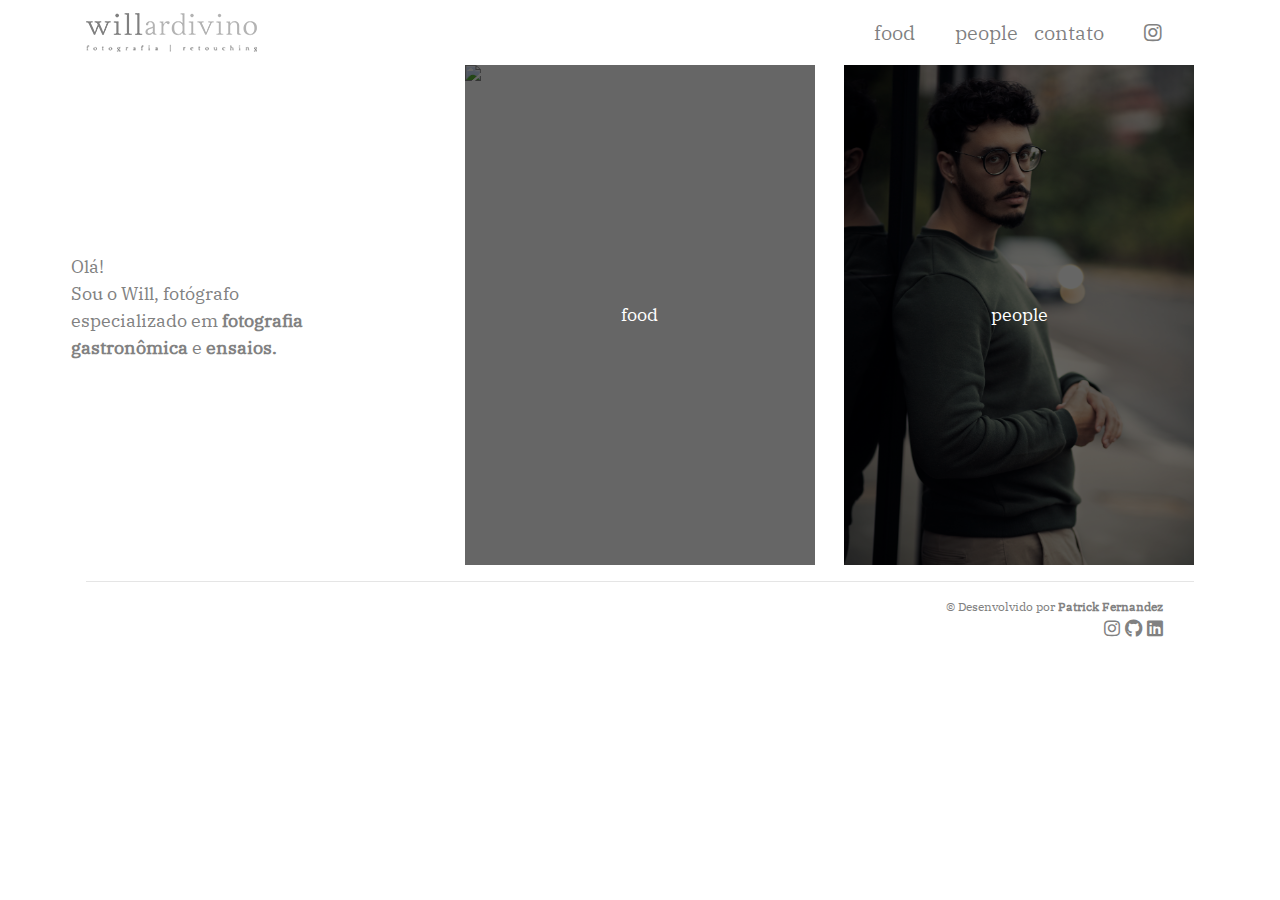
==== index.html @ 3b942774 "Backup assets" ====
<!doctype html>
<html>
    <head>
        <meta charset="utf-8">
        <meta http-equiv="X-UA-Compatible" content="IE=edge,chrome=1">
        <title></title>
        <meta name="description" content="">
        <meta name="viewport" content="width=device-width, initial-scale=1">

        <link rel="stylesheet" href="css/bootstrap.min.css">
        <link rel="stylesheet" href="css/all.min.css">
        <link rel="stylesheet" href="css/will.css">

        <script src="js/jquery-3.5.1.min.js"></script>
        <script src="js/bootstrap.min.js"></script>
        <script src="js/will.js"></script>
    </head>
    <body>
        <nav class="navbar navbar-expand-lg static-top navbar-light">
            <div class="container">
              <a class="navbar-brand " href="#"><img src="assets/logo.png"/></a>
              <button class="navbar-toggler" type="button" data-toggle="collapse" data-target="#navbarResponsive" aria-controls="navbarResponsive" aria-expanded="false" aria-label="Toggle navigation">
                <span class="navbar-toggler-icon"></span>
              </button>
              <div class="collapse navbar-collapse" id="navbarResponsive">
                <ul class="navbar-nav ml-auto">
                  <li class="nav-item">
                    <a class="nav-link navitemwill foodlink" href="#">food</a>
                  </li>
                  <li class="nav-item ">
                    <a class="nav-link navitemwill peoplelink" href="#">people</a>
                  </li>
                  <li class="nav-item ">
                    <a class="nav-link navitemwill" href="#">contato</a>
                  </li>
                  <li class="nav-item">
                    <a class="nav-link navitemwillicon" href="#" target="_BLANK"><i class="fab fa-instagram navitemwillicon"></i></a>
                  </li>
                </ul>
              </div>
            </div>
          </nav>
    <div class="container">

      <div class="home">
            <div class="row">
                <div class="col-md-4 bodycontent">
                <p>Olá! <br>
                    Sou o Will, fotógrafo <br>
                    especializado em <strong>fotografia</strong><br>
                    <strong>gastronômica</strong> e <strong>ensaios.</strong>
                </p>
                </div>
                <div class="col-md-4 bodycontentfood">
                        <img class ="img-fluid" src="assets/IMG_6412.jpg">
                        <div class="centered-overlay foodlink">food</div>
                </div>
                <div class="col-md-4 bodycontentpeople">
                    <img class ="img-fluid" src="assets/IMG_7764-Editar.jpg">
                    <div class="centered-overlay peoplelink">people</div>
                </div>
            </div>
        </div>  

        <div class="food-gallery">
            <div class="container">
                <div class="grid">
                    <div class="column-xs-12 column-md-4">
                        <figure class="img-container">
                            <img class="gallery-item" src="https://http2.mlstatic.com/50-sementes-de-berinjela-chinesa-longa-beringela-long-purple-D_NQ_NP_787983-MLB29947496123_042019-F.jpg">
                        </figure>
                    </div>
                    <div class="column-xs-12 column-md-4">
                        <figure class="img-container">
                            <img class="gallery-item" src="https://veja.abril.com.br/wp-content/uploads/2016/07/big-mac-mc-donalds.jpg?quality=70&strip=info&w=750">
                        </figure>
                    </div>
                    <div class="column-xs-12 column-md-4">
                        <figure class="img-container">
                            <img class="gallery-item" src="https://lh3.googleusercontent.com/proxy/LcP3Yn7kDJ333WhAQ4VZScn5cQzh0Sohc6xLCD9piD9meUX65pzAcN9KHa6F8FcS1_LegsfgktD8E3-WpMT870PgxnO2tKtTXS3Iz4uej1fqsfxLEXQw3CvTSEcYh8m79iyE_4tvMPQYJy6TpqncyD6i14naa1HJoFtU7K37SFk95PZeSeeuuw0auNsYffg">
                        </figure>
                    </div>
                    <div class="column-xs-12 column-md-6">
                        <figure class="img-container">
                            <img class="gallery-item" src="https://s2.glbimg.com/eHSZcKxweSk3bjDP6fp-9KAYYGE=/top/e.glbimg.com/og/ed/f/original/2020/04/17/churrasco3.jpg">
                        </figure>
                    </div>
                    <div class="column-xs-12 column-md-6">
                        <figure class="img-container">
                            <img class="gallery-item" src="https://p2.trrsf.com/image/fget/cf/940/0/images.terra.com/2018/08/23/como-comer-sushi.jpg">
                        </figure>
                    </div>
                    <div class="column-xs-12">
                        <figure class="img-container">
                            <img class="gallery-item" src="https://www.receiteria.com.br/wp-content/uploads/receitas-de-bife-a-cavalo-1-1200x774.jpg">
                        </figure>
                    </div>
                </div>
            </div>
        </div>

        <div class="people-gallery">
            <div class="container">
                <div class="grid">
                    <div class="column-xs-12 column-md-4">
                        <figure class="img-container">
                            <img class="gallery-item" src="https://exitoina.uol.com.br/media/_versions/kid_bengala_0906_widelg.jpg">
                        </figure>
                    </div>
                    <div class="column-xs-12 column-md-4">
                        <figure class="img-container">
                            <img class="gallery-item" src="https://static1.purepeople.com.br/articles/5/47/36/5/@/621350-rec-eacute-mcontratada-da-record-xuxa-624x600-3.jpg">
                        </figure>
                    </div>
                    <div class="column-xs-12 column-md-4">
                        <figure class="img-container">
                            <img class="gallery-item" src="https://istoe.com.br/wp-content/uploads/sites/14/2020/04/38-1.jpg">
                        </figure>
                    </div>
                    <div class="column-xs-12 column-md-6">
                        <figure class="img-container">
                            <img class="gallery-item" src="https://i.pinimg.com/originals/82/c9/67/82c967e17bb2c8d34e28636cd03a3f2b.jpg">
                        </figure>
                    </div>
                    <div class="column-xs-12 column-md-6">
                        <figure class="img-container">
                            <img class="gallery-item" src="https://seligafranca.files.wordpress.com/2013/08/sasha-grey2.jpg">
                        </figure>
                    </div>
                    <div class="column-xs-12">
                        <figure class="img-container">
                            <img class="gallery-item" src="https://observatoriog.bol.uol.com.br/wordpress/wp-content/uploads/2019/11/mia2-9308495.jpg">
                        </figure>
                    </div>
                </div>
            </div>
        </div>
        
      <hr>
      <footer class="container">
        <div class="col-lg-12 float-right">
            <p class="bodycontentfooter">&copy; Desenvolvido por <strong>Patrick Fernandez</strong></p>
            <a class="navitemwillicon" href="https://www.instagram.com/pfernandez92/" target="_BLANK"><i class="fab fa-instagram navitemwillicon"></i></a>
            <a class="navitemwillicon" href="https://github.com/patrickqcf" target="_BLANK"><i class="fab fa-github navitemwillicon"></i></a>
            <a class="navitemwillicon" href="https://www.linkedin.com/in/patrick-fernandez-8107b3163/" target="_BLANK"><i class="fab fa-linkedin navitemwillicon"></i></a>
        </div>
      </footer>
    </div>
    </body> 
</html>
---- css/will.css ----
@font-face {
    font-family: 'imbplexserif';
    src: url('font/IBM_Plex_Serif/IBMPlexSerif-Regular.ttf') format('truetype');
  }  
.bodycontent{
    font-family: 'imbplexserif';
    border:none;
    margin: auto;
    padding : 0px;
    color: #818181;
}
.bodycontentfooter{
    font-size: 12px;
    font-family: 'imbplexserif';
    border:none;
    margin: auto;
    padding : 0px;
    color: #818181;
}
.bodycontentfood{
    text-align: center;
    border:none;
    margin: auto;
    padding : 0px;
    color: white;
}
.bodycontentfood img{
    max-height: 500px;
    max-width: 350px;
    min-height: 500px;
    min-width: 350px;
    width: inherit;
    height: inherit;
}

.bodycontentpeople{
    text-align: center;
    border:none;
    margin: auto;
    padding : 0px;
    color: white;
}
.bodycontentpeople img{
    max-height: 500px;
    max-width: 350px;
    min-height: 500px;
    min-width: 350px;
    width: inherit;
    height: inherit;
}

.navitemwill{
    color: #818181;
    font-family: 'imbplexserif';
    text-align: center;

}
.navitemwillicon{
    color: #818181;
    text-align: center;
}
.navitemwill:hover{
    color: #6F87D4;
}
.navitemwillicon:hover{
    color: #6F87D4;
}
.float-right{
    text-align: right;
}
.centered-overlay{
    max-height: 500px;
    max-width: 350px;
    min-height: 500px;
    min-width: 350px;
    background-color: rgba(0,0,0,.6);
    position: absolute;
    font-family: 'imbplexserif';
    color: white;
    top: 50%;
    left: 50%;
    transform: translate(-50%, -50%);
    line-height: 500px;
    vertical-align: middle;
}
.centered-overlay:hover{
    background-color: rgba(0,0,0,.3);
    cursor : pointer;
}

@import url("https://fonts.googleapis.com/css?family=Barlow:400,500,700");
.container {
  margin: auto;
  padding: 0 1rem;
  max-width: 71.25rem;
  width: 100%;
}

.grid {
  display: -webkit-box;
  display: flex;
  -webkit-box-orient: vertical;
  -webkit-box-direction: normal;
          flex-direction: column;
  flex-flow: row wrap;
}
.grid > [class*="column-"] {
  display: block;
}

.first {
  -webkit-box-ordinal-group: 0;
          order: -1;
}

.last {
  -webkit-box-ordinal-group: 13;
          order: 12;
}

.align-top {
  -webkit-box-align: start;
          align-items: start;
}

.align-center {
  -webkit-box-align: center;
          align-items: center;
}

.align-bottom {
  -webkit-box-align: end;
          align-items: end;
}

.column-xs-1 {
  flex-basis: 8.3333333333%;
  max-width: 8.3333333333%;
}

.column-xs-2 {
  flex-basis: 16.6666666667%;
  max-width: 16.6666666667%;
}

.column-xs-3 {
  flex-basis: 25%;
  max-width: 25%;
}

.column-xs-4 {
  flex-basis: 33.3333333333%;
  max-width: 33.3333333333%;
}

.column-xs-5 {
  flex-basis: 41.6666666667%;
  max-width: 41.6666666667%;
}

.column-xs-6 {
  flex-basis: 50%;
  max-width: 50%;
}

.column-xs-7 {
  flex-basis: 58.3333333333%;
  max-width: 58.3333333333%;
}

.column-xs-8 {
  flex-basis: 66.6666666667%;
  max-width: 66.6666666667%;
}

.column-xs-9 {
  flex-basis: 75%;
  max-width: 75%;
}

.column-xs-10 {
  flex-basis: 83.3333333333%;
  max-width: 83.3333333333%;
}

.column-xs-11 {
  flex-basis: 91.6666666667%;
  max-width: 91.6666666667%;
}

.column-xs-12 {
  flex-basis: 100%;
  max-width: 100%;
}

@media (min-width: 48rem) {
  .column-sm-1 {
    flex-basis: 8.3333333333%;
    max-width: 8.3333333333%;
  }

  .column-sm-2 {
    flex-basis: 16.6666666667%;
    max-width: 16.6666666667%;
  }

  .column-sm-3 {
    flex-basis: 25%;
    max-width: 25%;
  }

  .column-sm-4 {
    flex-basis: 33.3333333333%;
    max-width: 33.3333333333%;
  }

  .column-sm-5 {
    flex-basis: 41.6666666667%;
    max-width: 41.6666666667%;
  }

  .column-sm-6 {
    flex-basis: 50%;
    max-width: 50%;
  }

  .column-sm-7 {
    flex-basis: 58.3333333333%;
    max-width: 58.3333333333%;
  }

  .column-sm-8 {
    flex-basis: 66.6666666667%;
    max-width: 66.6666666667%;
  }

  .column-sm-9 {
    flex-basis: 75%;
    max-width: 75%;
  }

  .column-sm-10 {
    flex-basis: 83.3333333333%;
    max-width: 83.3333333333%;
  }

  .column-sm-11 {
    flex-basis: 91.6666666667%;
    max-width: 91.6666666667%;
  }

  .column-sm-12 {
    flex-basis: 100%;
    max-width: 100%;
  }
}
@media (min-width: 62rem) {
  .column-md-1 {
    flex-basis: 8.3333333333%;
    max-width: 8.3333333333%;
  }

  .column-md-2 {
    flex-basis: 16.6666666667%;
    max-width: 16.6666666667%;
  }

  .column-md-3 {
    flex-basis: 25%;
    max-width: 25%;
  }

  .column-md-4 {
    flex-basis: 33.3333333333%;
    max-width: 33.3333333333%;
  }

  .column-md-5 {
    flex-basis: 41.6666666667%;
    max-width: 41.6666666667%;
  }

  .column-md-6 {
    flex-basis: 50%;
    max-width: 50%;
  }

  .column-md-7 {
    flex-basis: 58.3333333333%;
    max-width: 58.3333333333%;
  }

  .column-md-8 {
    flex-basis: 66.6666666667%;
    max-width: 66.6666666667%;
  }

  .column-md-9 {
    flex-basis: 75%;
    max-width: 75%;
  }

  .column-md-10 {
    flex-basis: 83.3333333333%;
    max-width: 83.3333333333%;
  }

  .column-md-11 {
    flex-basis: 91.6666666667%;
    max-width: 91.6666666667%;
  }

  .column-md-12 {
    flex-basis: 100%;
    max-width: 100%;
  }
}
@media (min-width: 75rem) {
  .column-lg-1 {
    flex-basis: 8.3333333333%;
    max-width: 8.3333333333%;
  }

  .column-lg-2 {
    flex-basis: 16.6666666667%;
    max-width: 16.6666666667%;
  }

  .column-lg-3 {
    flex-basis: 25%;
    max-width: 25%;
  }

  .column-lg-4 {
    flex-basis: 33.3333333333%;
    max-width: 33.3333333333%;
  }

  .column-lg-5 {
    flex-basis: 41.6666666667%;
    max-width: 41.6666666667%;
  }

  .column-lg-6 {
    flex-basis: 50%;
    max-width: 50%;
  }

  .column-lg-7 {
    flex-basis: 58.3333333333%;
    max-width: 58.3333333333%;
  }

  .column-lg-8 {
    flex-basis: 66.6666666667%;
    max-width: 66.6666666667%;
  }

  .column-lg-9 {
    flex-basis: 75%;
    max-width: 75%;
  }

  .column-lg-10 {
    flex-basis: 83.3333333333%;
    max-width: 83.3333333333%;
  }

  .column-lg-11 {
    flex-basis: 91.6666666667%;
    max-width: 91.6666666667%;
  }

  .column-lg-12 {
    flex-basis: 100%;
    max-width: 100%;
  }
}
@supports (display: grid) {
  .grid {
    display: grid;
    grid-template-columns: repeat(12, 1fr);
    grid-template-rows: auto;
  }
  .grid > [class*="column-"] {
    margin: 0;
    max-width: 100%;
  }

  .column-xs-1 {
    grid-column-start: span 1;
    grid-column-end: span 1;
  }

  .column-xs-2 {
    grid-column-start: span 2;
    grid-column-end: span 2;
  }

  .column-xs-3 {
    grid-column-start: span 3;
    grid-column-end: span 3;
  }

  .column-xs-4 {
    grid-column-start: span 4;
    grid-column-end: span 4;
  }

  .column-xs-5 {
    grid-column-start: span 5;
    grid-column-end: span 5;
  }

  .column-xs-6 {
    grid-column-start: span 6;
    grid-column-end: span 6;
  }

  .column-xs-7 {
    grid-column-start: span 7;
    grid-column-end: span 7;
  }

  .column-xs-8 {
    grid-column-start: span 8;
    grid-column-end: span 8;
  }

  .column-xs-9 {
    grid-column-start: span 9;
    grid-column-end: span 9;
  }

  .column-xs-10 {
    grid-column-start: span 10;
    grid-column-end: span 10;
  }

  .column-xs-11 {
    grid-column-start: span 11;
    grid-column-end: span 11;
  }

  .column-xs-12 {
    grid-column-start: span 12;
    grid-column-end: span 12;
  }

  @media (min-width: 48rem) {
    .column-sm-1 {
      grid-column-start: span 1;
      grid-column-end: span 1;
    }

    .column-sm-2 {
      grid-column-start: span 2;
      grid-column-end: span 2;
    }

    .column-sm-3 {
      grid-column-start: span 3;
      grid-column-end: span 3;
    }

    .column-sm-4 {
      grid-column-start: span 4;
      grid-column-end: span 4;
    }

    .column-sm-5 {
      grid-column-start: span 5;
      grid-column-end: span 5;
    }

    .column-sm-6 {
      grid-column-start: span 6;
      grid-column-end: span 6;
    }

    .column-sm-7 {
      grid-column-start: span 7;
      grid-column-end: span 7;
    }

    .column-sm-8 {
      grid-column-start: span 8;
      grid-column-end: span 8;
    }

    .column-sm-9 {
      grid-column-start: span 9;
      grid-column-end: span 9;
    }

    .column-sm-10 {
      grid-column-start: span 10;
      grid-column-end: span 10;
    }

    .column-sm-11 {
      grid-column-start: span 11;
      grid-column-end: span 11;
    }

    .column-sm-12 {
      grid-column-start: span 12;
      grid-column-end: span 12;
    }
  }
  @media (min-width: 62rem) {
    .column-md-1 {
      grid-column-start: span 1;
      grid-column-end: span 1;
    }

    .column-md-2 {
      grid-column-start: span 2;
      grid-column-end: span 2;
    }

    .column-md-3 {
      grid-column-start: span 3;
      grid-column-end: span 3;
    }

    .column-md-4 {
      grid-column-start: span 4;
      grid-column-end: span 4;
    }

    .column-md-5 {
      grid-column-start: span 5;
      grid-column-end: span 5;
    }

    .column-md-6 {
      grid-column-start: span 6;
      grid-column-end: span 6;
    }

    .column-md-7 {
      grid-column-start: span 7;
      grid-column-end: span 7;
    }

    .column-md-8 {
      grid-column-start: span 8;
      grid-column-end: span 8;
    }

    .column-md-9 {
      grid-column-start: span 9;
      grid-column-end: span 9;
    }

    .column-md-10 {
      grid-column-start: span 10;
      grid-column-end: span 10;
    }

    .column-md-11 {
      grid-column-start: span 11;
      grid-column-end: span 11;
    }

    .column-md-12 {
      grid-column-start: span 12;
      grid-column-end: span 12;
    }
  }
  @media (min-width: 75rem) {
    .column-lg-1 {
      grid-column-start: span 1;
      grid-column-end: span 1;
    }

    .column-lg-2 {
      grid-column-start: span 2;
      grid-column-end: span 2;
    }

    .column-lg-3 {
      grid-column-start: span 3;
      grid-column-end: span 3;
    }

    .column-lg-4 {
      grid-column-start: span 4;
      grid-column-end: span 4;
    }

    .column-lg-5 {
      grid-column-start: span 5;
      grid-column-end: span 5;
    }

    .column-lg-6 {
      grid-column-start: span 6;
      grid-column-end: span 6;
    }

    .column-lg-7 {
      grid-column-start: span 7;
      grid-column-end: span 7;
    }

    .column-lg-8 {
      grid-column-start: span 8;
      grid-column-end: span 8;
    }

    .column-lg-9 {
      grid-column-start: span 9;
      grid-column-end: span 9;
    }

    .column-lg-10 {
      grid-column-start: span 10;
      grid-column-end: span 10;
    }

    .column-lg-11 {
      grid-column-start: span 11;
      grid-column-end: span 11;
    }

    .column-lg-12 {
      grid-column-start: span 12;
      grid-column-end: span 12;
    }
  }
}
* {
  box-sizing: border-box;
}
*::before, *::after {
  box-sizing: border-box;
}

body {
  font-family: 'Barlow', sans-serif;
  font-size: 1.125rem;
  line-height: 1.5;
  color: #787878;
  background: #fff;
  text-rendering: optimizeLegibility;
}

ul li {
  margin: 0 1.5rem 0 0;
}

a {
  color: #787878;
  text-decoration: none;
  -webkit-transition: all 0.2s ease;
  transition: all 0.2s ease;
}
a:hover {
  color: #2e2e2e;
}
a.active {
  color: #2e2e2e;
}

nav {
  padding: 2.5rem 0 2.5rem 0;
}
nav ul {
  display: -webkit-box;
  display: flex;
  -webkit-box-pack: start;
          justify-content: flex-start;
}
nav li {
  font-size: 1.25rem;
}
nav li:nth-child(2) {
  margin: 0;
}

#highlight {
  color: #ea8478;
  font-size: 1.25rem;
}

.gallery {
  padding: 0 0 4rem 0;
}

.img-container {
  width: 100%;
  height: 500px;
  cursor: pointer;
  overflow: hidden;
}
.img-container:hover .img-content-hover {
  display: block;
}

.gallery-item {
  margin-top: 1.25rem;
  margin-left: -2rem;
  width: 100%;
  height: 500px;
  -o-object-fit: cover;
     object-fit: cover;
  -webkit-transform: scale(1);
          transform: scale(1);
  -webkit-transition: all 0.3s ease-in-out;
  transition: all 0.3s ease-in-out;
}
.gallery-item:hover {
  -webkit-transform: scale(1.05);
          transform: scale(1.05);
}

.img-content-hover {
  z-index: 1;
  position: absolute;
  top: 0;
  left: 0;
  white-space: nowrap;
  display: none;
  padding: 1rem;
  background: #fff;
  font-weight: 400;
  margin-top: 1.25rem;
  margin-left: -2rem;
}

.title {
  color: #2e2e2e;
  font-size: 1.5rem;
  font-weight: 700;
}

.category {
  font-size: 1rem;
  color: #787878;
}

.img-content {
  display: none;
}

.social, .copyright {
  margin: 1rem;
}

.social li {
  display: inline-block;
}

footer {
  padding: 1rem 0;
  background: #f7f7f7;
  text-align: center;
}

@supports (display: grid) {
  .gallery .grid {
    grid-gap: 1rem;
  }
}
@media (min-width: 62rem) {
  nav ul {
    -webkit-box-pack: end;
            justify-content: flex-end;
  }
}
@media screen and (max-width: 1024px) {
 .gallery-item:hover {
    -webkit-transform: none;
            transform: none;
  }

  .img-container {
    height: 100%;
  }
  .img-container:hover .img-content-hover {
    display: none;
  }

  .img-content {
    display: block;
    padding: 1rem 0;
  }
}
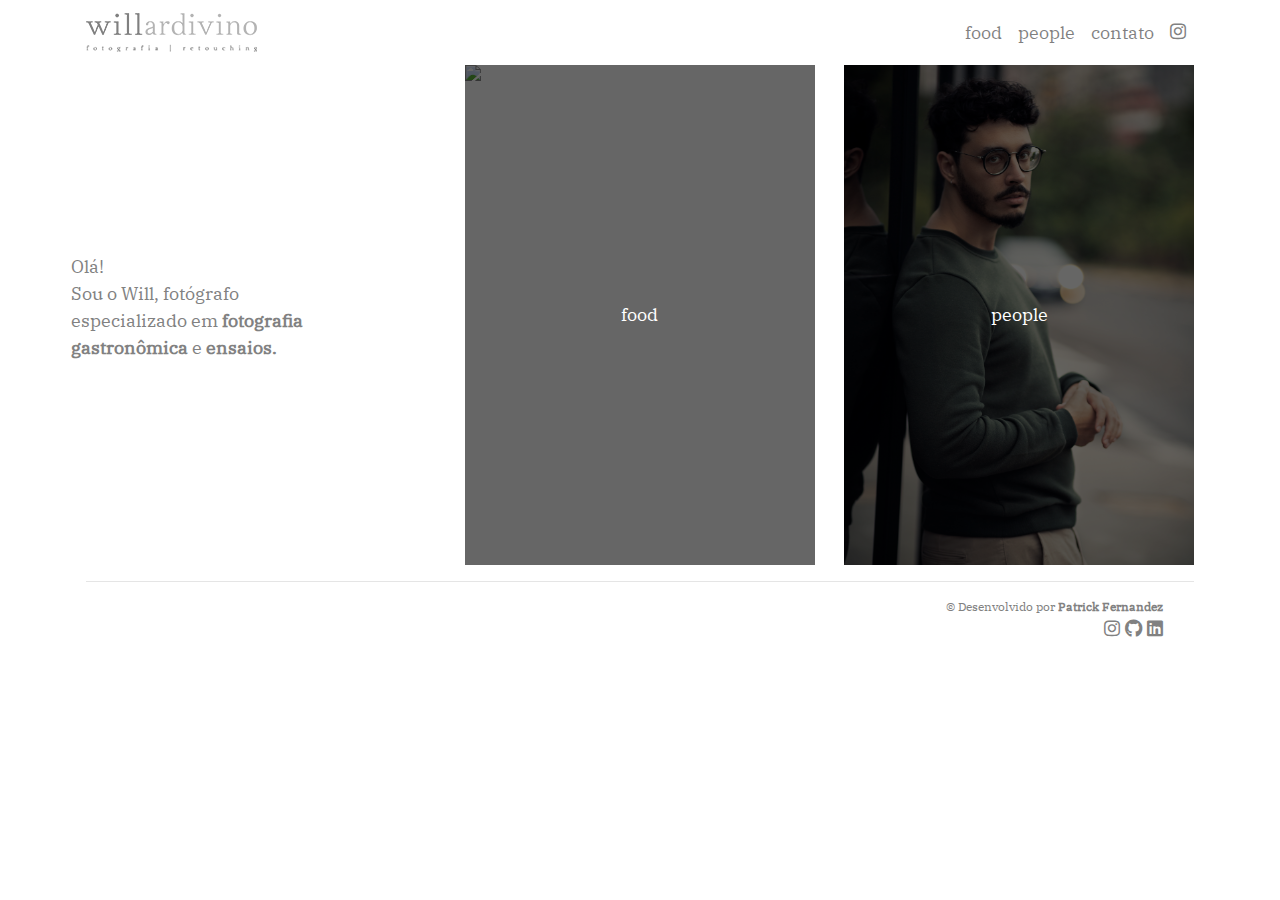
==== commit 3f2be5b1: "Correção alinhamento" ====
--- a/index.html
+++ b/index.html
@@ -18,26 +18,26 @@
     <body>
         <nav class="navbar navbar-expand-lg static-top navbar-light">
             <div class="container">
-              <a class="navbar-brand " href="#"><img src="assets/logo.png"/></a>
-              <button class="navbar-toggler" type="button" data-toggle="collapse" data-target="#navbarResponsive" aria-controls="navbarResponsive" aria-expanded="false" aria-label="Toggle navigation">
+                <a class="navbar-brand " href="#"><img src="assets/logo.png"/></a>
+                <button class="navbar-toggler" type="button" data-toggle="collapse" data-target="#navbarResponsive" aria-controls="navbarResponsive" aria-expanded="false" aria-label="Toggle navigation">
                 <span class="navbar-toggler-icon"></span>
-              </button>
-              <div class="collapse navbar-collapse" id="navbarResponsive">
-                <ul class="navbar-nav ml-auto">
-                  <li class="nav-item">
-                    <a class="nav-link navitemwill foodlink" href="#">food</a>
-                  </li>
-                  <li class="nav-item ">
-                    <a class="nav-link navitemwill peoplelink" href="#">people</a>
-                  </li>
-                  <li class="nav-item ">
-                    <a class="nav-link navitemwill" href="#">contato</a>
-                  </li>
-                  <li class="nav-item">
-                    <a class="nav-link navitemwillicon" href="#" target="_BLANK"><i class="fab fa-instagram navitemwillicon"></i></a>
-                  </li>
-                </ul>
-              </div>
+                </button>
+                <div class="collapse navbar-collapse" id="navbarResponsive">
+                    <ul class="navbar-nav ml-auto">
+                        <li class="nav-item">
+                        <a class="nav-link navitemwill foodlink" href="#">food</a>
+                        </li>
+                        <li class="nav-item ">
+                        <a class="nav-link navitemwill peoplelink" href="#">people</a>
+                        </li>
+                        <li class="nav-item ">
+                        <a class="nav-link navitemwill" href="#">contato</a>
+                        </li>
+                        <li class="nav-item">
+                        <a class="nav-link navitemwillicon" href="#" target="_BLANK"><i class="fab fa-instagram navitemwillicon"></i></a>
+                        </li>
+                    </ul>
+                </div>
             </div>
           </nav>
     <div class="container">
--- a/css/will.css
+++ b/css/will.css
@@ -1,790 +1,780 @@
 @font-face {
-    font-family: 'imbplexserif';
-    src: url('font/IBM_Plex_Serif/IBMPlexSerif-Regular.ttf') format('truetype');
-  }  
+  font-family: 'imbplexserif';
+  src: url('font/IBM_Plex_Serif/IBMPlexSerif-Regular.ttf') format('truetype');
+}  
 .bodycontent{
-    font-family: 'imbplexserif';
-    border:none;
-    margin: auto;
-    padding : 0px;
-    color: #818181;
+  font-family: 'imbplexserif';
+  border:none;
+  margin: auto;
+  padding : 0px;
+  color: #818181;
 }
 .bodycontentfooter{
-    font-size: 12px;
-    font-family: 'imbplexserif';
-    border:none;
-    margin: auto;
-    padding : 0px;
-    color: #818181;
+  font-size: 12px;
+  font-family: 'imbplexserif';
+  border:none;
+  margin: auto;
+  padding : 0px;
+  color: #818181;
 }
 .bodycontentfood{
-    text-align: center;
-    border:none;
-    margin: auto;
-    padding : 0px;
-    color: white;
+  text-align: center;
+  border:none;
+  margin: auto;
+  padding : 0px;
+  color: white;
 }
 .bodycontentfood img{
-    max-height: 500px;
-    max-width: 350px;
-    min-height: 500px;
-    min-width: 350px;
-    width: inherit;
-    height: inherit;
+  max-height: 500px;
+  max-width: 350px;
+  min-height: 500px;
+  min-width: 350px;
+  width: inherit;
+  height: inherit;
 }
 
 .bodycontentpeople{
-    text-align: center;
-    border:none;
-    margin: auto;
-    padding : 0px;
-    color: white;
+  text-align: center;
+  border:none;
+  margin: auto;
+  padding : 0px;
+  color: white;
 }
 .bodycontentpeople img{
-    max-height: 500px;
-    max-width: 350px;
-    min-height: 500px;
-    min-width: 350px;
-    width: inherit;
-    height: inherit;
+  max-height: 500px;
+  max-width: 350px;
+  min-height: 500px;
+  min-width: 350px;
+  width: inherit;
+  height: inherit;
 }
 
 .navitemwill{
-    color: #818181;
-    font-family: 'imbplexserif';
-    text-align: center;
+  color: #818181;
+  font-family: 'imbplexserif';
+  text-align: center;
 
 }
 .navitemwillicon{
-    color: #818181;
-    text-align: center;
+  color: #818181;
+  text-align: center;
 }
 .navitemwill:hover{
-    color: #6F87D4;
+  color: #6F87D4;
 }
 .navitemwillicon:hover{
-    color: #6F87D4;
+  color: #6F87D4;
 }
 .float-right{
-    text-align: right;
+  text-align: right;
 }
 .centered-overlay{
-    max-height: 500px;
-    max-width: 350px;
-    min-height: 500px;
-    min-width: 350px;
-    background-color: rgba(0,0,0,.6);
-    position: absolute;
-    font-family: 'imbplexserif';
-    color: white;
-    top: 50%;
-    left: 50%;
-    transform: translate(-50%, -50%);
-    line-height: 500px;
-    vertical-align: middle;
+  max-height: 500px;
+  max-width: 350px;
+  min-height: 500px;
+  min-width: 350px;
+  background-color: rgba(0,0,0,.6);
+  position: absolute;
+  font-family: 'imbplexserif';
+  color: white;
+  top: 50%;
+  left: 50%;
+  transform: translate(-50%, -50%);
+  line-height: 500px;
+  vertical-align: middle;
 }
 .centered-overlay:hover{
-    background-color: rgba(0,0,0,.3);
-    cursor : pointer;
+  background-color: rgba(0,0,0,.3);
+  cursor : pointer;
 }
 
 @import url("https://fonts.googleapis.com/css?family=Barlow:400,500,700");
 .container {
-  margin: auto;
-  padding: 0 1rem;
-  max-width: 71.25rem;
-  width: 100%;
+margin: auto;
+padding: 0 1rem;
+max-width: 71.25rem;
+width: 100%;
 }
 
 .grid {
-  display: -webkit-box;
-  display: flex;
-  -webkit-box-orient: vertical;
-  -webkit-box-direction: normal;
-          flex-direction: column;
-  flex-flow: row wrap;
+display: -webkit-box;
+display: flex;
+-webkit-box-orient: vertical;
+-webkit-box-direction: normal;
+        flex-direction: column;
+flex-flow: row wrap;
 }
 .grid > [class*="column-"] {
-  display: block;
+display: block;
 }
 
 .first {
-  -webkit-box-ordinal-group: 0;
-          order: -1;
+-webkit-box-ordinal-group: 0;
+        order: -1;
 }
 
 .last {
-  -webkit-box-ordinal-group: 13;
-          order: 12;
+-webkit-box-ordinal-group: 13;
+        order: 12;
 }
 
 .align-top {
-  -webkit-box-align: start;
-          align-items: start;
+-webkit-box-align: start;
+        align-items: start;
 }
 
 .align-center {
-  -webkit-box-align: center;
-          align-items: center;
+-webkit-box-align: center;
+        align-items: center;
 }
 
 .align-bottom {
-  -webkit-box-align: end;
-          align-items: end;
+-webkit-box-align: end;
+        align-items: end;
 }
 
 .column-xs-1 {
+flex-basis: 8.3333333333%;
+max-width: 8.3333333333%;
+}
+
+.column-xs-2 {
+flex-basis: 16.6666666667%;
+max-width: 16.6666666667%;
+}
+
+.column-xs-3 {
+flex-basis: 25%;
+max-width: 25%;
+}
+
+.column-xs-4 {
+flex-basis: 33.3333333333%;
+max-width: 33.3333333333%;
+}
+
+.column-xs-5 {
+flex-basis: 41.6666666667%;
+max-width: 41.6666666667%;
+}
+
+.column-xs-6 {
+flex-basis: 50%;
+max-width: 50%;
+}
+
+.column-xs-7 {
+flex-basis: 58.3333333333%;
+max-width: 58.3333333333%;
+}
+
+.column-xs-8 {
+flex-basis: 66.6666666667%;
+max-width: 66.6666666667%;
+}
+
+.column-xs-9 {
+flex-basis: 75%;
+max-width: 75%;
+}
+
+.column-xs-10 {
+flex-basis: 83.3333333333%;
+max-width: 83.3333333333%;
+}
+
+.column-xs-11 {
+flex-basis: 91.6666666667%;
+max-width: 91.6666666667%;
+}
+
+.column-xs-12 {
+flex-basis: 100%;
+max-width: 100%;
+}
+
+@media (min-width: 48rem) {
+.column-sm-1 {
   flex-basis: 8.3333333333%;
   max-width: 8.3333333333%;
 }
 
-.column-xs-2 {
+.column-sm-2 {
   flex-basis: 16.6666666667%;
   max-width: 16.6666666667%;
 }
 
-.column-xs-3 {
+.column-sm-3 {
   flex-basis: 25%;
   max-width: 25%;
 }
 
-.column-xs-4 {
+.column-sm-4 {
   flex-basis: 33.3333333333%;
   max-width: 33.3333333333%;
 }
 
-.column-xs-5 {
+.column-sm-5 {
   flex-basis: 41.6666666667%;
   max-width: 41.6666666667%;
 }
 
-.column-xs-6 {
+.column-sm-6 {
   flex-basis: 50%;
   max-width: 50%;
 }
 
-.column-xs-7 {
+.column-sm-7 {
   flex-basis: 58.3333333333%;
   max-width: 58.3333333333%;
 }
 
-.column-xs-8 {
+.column-sm-8 {
   flex-basis: 66.6666666667%;
   max-width: 66.6666666667%;
 }
 
-.column-xs-9 {
+.column-sm-9 {
   flex-basis: 75%;
   max-width: 75%;
 }
 
-.column-xs-10 {
+.column-sm-10 {
   flex-basis: 83.3333333333%;
   max-width: 83.3333333333%;
 }
 
-.column-xs-11 {
+.column-sm-11 {
   flex-basis: 91.6666666667%;
   max-width: 91.6666666667%;
 }
 
-.column-xs-12 {
+.column-sm-12 {
   flex-basis: 100%;
   max-width: 100%;
 }
+}
+@media (min-width: 62rem) {
+.column-md-1 {
+  flex-basis: 8.3333333333%;
+  max-width: 8.3333333333%;
+}
+
+.column-md-2 {
+  flex-basis: 16.6666666667%;
+  max-width: 16.6666666667%;
+}
+
+.column-md-3 {
+  flex-basis: 25%;
+  max-width: 25%;
+}
+
+.column-md-4 {
+  flex-basis: 33.3333333333%;
+  max-width: 33.3333333333%;
+}
+
+.column-md-5 {
+  flex-basis: 41.6666666667%;
+  max-width: 41.6666666667%;
+}
+
+.column-md-6 {
+  flex-basis: 50%;
+  max-width: 50%;
+}
+
+.column-md-7 {
+  flex-basis: 58.3333333333%;
+  max-width: 58.3333333333%;
+}
+
+.column-md-8 {
+  flex-basis: 66.6666666667%;
+  max-width: 66.6666666667%;
+}
+
+.column-md-9 {
+  flex-basis: 75%;
+  max-width: 75%;
+}
+
+.column-md-10 {
+  flex-basis: 83.3333333333%;
+  max-width: 83.3333333333%;
+}
+
+.column-md-11 {
+  flex-basis: 91.6666666667%;
+  max-width: 91.6666666667%;
+}
+
+.column-md-12 {
+  flex-basis: 100%;
+  max-width: 100%;
+}
+}
+@media (min-width: 75rem) {
+.column-lg-1 {
+  flex-basis: 8.3333333333%;
+  max-width: 8.3333333333%;
+}
+
+.column-lg-2 {
+  flex-basis: 16.6666666667%;
+  max-width: 16.6666666667%;
+}
+
+.column-lg-3 {
+  flex-basis: 25%;
+  max-width: 25%;
+}
+
+.column-lg-4 {
+  flex-basis: 33.3333333333%;
+  max-width: 33.3333333333%;
+}
+
+.column-lg-5 {
+  flex-basis: 41.6666666667%;
+  max-width: 41.6666666667%;
+}
+
+.column-lg-6 {
+  flex-basis: 50%;
+  max-width: 50%;
+}
+
+.column-lg-7 {
+  flex-basis: 58.3333333333%;
+  max-width: 58.3333333333%;
+}
+
+.column-lg-8 {
+  flex-basis: 66.6666666667%;
+  max-width: 66.6666666667%;
+}
+
+.column-lg-9 {
+  flex-basis: 75%;
+  max-width: 75%;
+}
+
+.column-lg-10 {
+  flex-basis: 83.3333333333%;
+  max-width: 83.3333333333%;
+}
+
+.column-lg-11 {
+  flex-basis: 91.6666666667%;
+  max-width: 91.6666666667%;
+}
+
+.column-lg-12 {
+  flex-basis: 100%;
+  max-width: 100%;
+}
+}
+@supports (display: grid) {
+.grid {
+  display: grid;
+  grid-template-columns: repeat(12, 1fr);
+  grid-template-rows: auto;
+}
+.grid > [class*="column-"] {
+  margin: 0;
+  max-width: 100%;
+}
+
+.column-xs-1 {
+  grid-column-start: span 1;
+  grid-column-end: span 1;
+}
+
+.column-xs-2 {
+  grid-column-start: span 2;
+  grid-column-end: span 2;
+}
+
+.column-xs-3 {
+  grid-column-start: span 3;
+  grid-column-end: span 3;
+}
+
+.column-xs-4 {
+  grid-column-start: span 4;
+  grid-column-end: span 4;
+}
+
+.column-xs-5 {
+  grid-column-start: span 5;
+  grid-column-end: span 5;
+}
+
+.column-xs-6 {
+  grid-column-start: span 6;
+  grid-column-end: span 6;
+}
+
+.column-xs-7 {
+  grid-column-start: span 7;
+  grid-column-end: span 7;
+}
+
+.column-xs-8 {
+  grid-column-start: span 8;
+  grid-column-end: span 8;
+}
+
+.column-xs-9 {
+  grid-column-start: span 9;
+  grid-column-end: span 9;
+}
+
+.column-xs-10 {
+  grid-column-start: span 10;
+  grid-column-end: span 10;
+}
+
+.column-xs-11 {
+  grid-column-start: span 11;
+  grid-column-end: span 11;
+}
+
+.column-xs-12 {
+  grid-column-start: span 12;
+  grid-column-end: span 12;
+}
 
 @media (min-width: 48rem) {
   .column-sm-1 {
-    flex-basis: 8.3333333333%;
-    max-width: 8.3333333333%;
+    grid-column-start: span 1;
+    grid-column-end: span 1;
   }
 
   .column-sm-2 {
-    flex-basis: 16.6666666667%;
-    max-width: 16.6666666667%;
+    grid-column-start: span 2;
+    grid-column-end: span 2;
   }
 
   .column-sm-3 {
-    flex-basis: 25%;
-    max-width: 25%;
+    grid-column-start: span 3;
+    grid-column-end: span 3;
   }
 
   .column-sm-4 {
-    flex-basis: 33.3333333333%;
-    max-width: 33.3333333333%;
+    grid-column-start: span 4;
+    grid-column-end: span 4;
   }
 
   .column-sm-5 {
-    flex-basis: 41.6666666667%;
-    max-width: 41.6666666667%;
+    grid-column-start: span 5;
+    grid-column-end: span 5;
   }
 
   .column-sm-6 {
-    flex-basis: 50%;
-    max-width: 50%;
+    grid-column-start: span 6;
+    grid-column-end: span 6;
   }
 
   .column-sm-7 {
-    flex-basis: 58.3333333333%;
-    max-width: 58.3333333333%;
+    grid-column-start: span 7;
+    grid-column-end: span 7;
   }
 
   .column-sm-8 {
-    flex-basis: 66.6666666667%;
-    max-width: 66.6666666667%;
+    grid-column-start: span 8;
+    grid-column-end: span 8;
   }
 
   .column-sm-9 {
-    flex-basis: 75%;
-    max-width: 75%;
+    grid-column-start: span 9;
+    grid-column-end: span 9;
   }
 
   .column-sm-10 {
-    flex-basis: 83.3333333333%;
-    max-width: 83.3333333333%;
+    grid-column-start: span 10;
+    grid-column-end: span 10;
   }
 
   .column-sm-11 {
-    flex-basis: 91.6666666667%;
-    max-width: 91.6666666667%;
+    grid-column-start: span 11;
+    grid-column-end: span 11;
   }
 
   .column-sm-12 {
-    flex-basis: 100%;
-    max-width: 100%;
+    grid-column-start: span 12;
+    grid-column-end: span 12;
   }
 }
 @media (min-width: 62rem) {
   .column-md-1 {
-    flex-basis: 8.3333333333%;
-    max-width: 8.3333333333%;
+    grid-column-start: span 1;
+    grid-column-end: span 1;
   }
 
   .column-md-2 {
-    flex-basis: 16.6666666667%;
-    max-width: 16.6666666667%;
+    grid-column-start: span 2;
+    grid-column-end: span 2;
   }
 
   .column-md-3 {
-    flex-basis: 25%;
-    max-width: 25%;
+    grid-column-start: span 3;
+    grid-column-end: span 3;
   }
 
   .column-md-4 {
-    flex-basis: 33.3333333333%;
-    max-width: 33.3333333333%;
+    grid-column-start: span 4;
+    grid-column-end: span 4;
   }
 
   .column-md-5 {
-    flex-basis: 41.6666666667%;
-    max-width: 41.6666666667%;
+    grid-column-start: span 5;
+    grid-column-end: span 5;
   }
 
   .column-md-6 {
-    flex-basis: 50%;
-    max-width: 50%;
+    grid-column-start: span 6;
+    grid-column-end: span 6;
   }
 
   .column-md-7 {
-    flex-basis: 58.3333333333%;
-    max-width: 58.3333333333%;
+    grid-column-start: span 7;
+    grid-column-end: span 7;
   }
 
   .column-md-8 {
-    flex-basis: 66.6666666667%;
-    max-width: 66.6666666667%;
+    grid-column-start: span 8;
+    grid-column-end: span 8;
   }
 
   .column-md-9 {
-    flex-basis: 75%;
-    max-width: 75%;
+    grid-column-start: span 9;
+    grid-column-end: span 9;
   }
 
   .column-md-10 {
-    flex-basis: 83.3333333333%;
-    max-width: 83.3333333333%;
+    grid-column-start: span 10;
+    grid-column-end: span 10;
   }
 
   .column-md-11 {
-    flex-basis: 91.6666666667%;
-    max-width: 91.6666666667%;
+    grid-column-start: span 11;
+    grid-column-end: span 11;
   }
 
   .column-md-12 {
-    flex-basis: 100%;
-    max-width: 100%;
+    grid-column-start: span 12;
+    grid-column-end: span 12;
   }
 }
 @media (min-width: 75rem) {
   .column-lg-1 {
-    flex-basis: 8.3333333333%;
-    max-width: 8.3333333333%;
-  }
-
-  .column-lg-2 {
-    flex-basis: 16.6666666667%;
-    max-width: 16.6666666667%;
-  }
-
-  .column-lg-3 {
-    flex-basis: 25%;
-    max-width: 25%;
-  }
-
-  .column-lg-4 {
-    flex-basis: 33.3333333333%;
-    max-width: 33.3333333333%;
-  }
-
-  .column-lg-5 {
-    flex-basis: 41.6666666667%;
-    max-width: 41.6666666667%;
-  }
-
-  .column-lg-6 {
-    flex-basis: 50%;
-    max-width: 50%;
-  }
-
-  .column-lg-7 {
-    flex-basis: 58.3333333333%;
-    max-width: 58.3333333333%;
-  }
-
-  .column-lg-8 {
-    flex-basis: 66.6666666667%;
-    max-width: 66.6666666667%;
-  }
-
-  .column-lg-9 {
-    flex-basis: 75%;
-    max-width: 75%;
-  }
-
-  .column-lg-10 {
-    flex-basis: 83.3333333333%;
-    max-width: 83.3333333333%;
-  }
-
-  .column-lg-11 {
-    flex-basis: 91.6666666667%;
-    max-width: 91.6666666667%;
-  }
-
-  .column-lg-12 {
-    flex-basis: 100%;
-    max-width: 100%;
-  }
-}
-@supports (display: grid) {
-  .grid {
-    display: grid;
-    grid-template-columns: repeat(12, 1fr);
-    grid-template-rows: auto;
-  }
-  .grid > [class*="column-"] {
-    margin: 0;
-    max-width: 100%;
-  }
-
-  .column-xs-1 {
     grid-column-start: span 1;
     grid-column-end: span 1;
   }
 
-  .column-xs-2 {
+  .column-lg-2 {
     grid-column-start: span 2;
     grid-column-end: span 2;
   }
 
-  .column-xs-3 {
+  .column-lg-3 {
     grid-column-start: span 3;
     grid-column-end: span 3;
   }
 
-  .column-xs-4 {
+  .column-lg-4 {
     grid-column-start: span 4;
     grid-column-end: span 4;
   }
 
-  .column-xs-5 {
+  .column-lg-5 {
     grid-column-start: span 5;
     grid-column-end: span 5;
   }
 
-  .column-xs-6 {
+  .column-lg-6 {
     grid-column-start: span 6;
     grid-column-end: span 6;
   }
 
-  .column-xs-7 {
+  .column-lg-7 {
     grid-column-start: span 7;
     grid-column-end: span 7;
   }
 
-  .column-xs-8 {
+  .column-lg-8 {
     grid-column-start: span 8;
     grid-column-end: span 8;
   }
 
-  .column-xs-9 {
+  .column-lg-9 {
     grid-column-start: span 9;
     grid-column-end: span 9;
   }
 
-  .column-xs-10 {
+  .column-lg-10 {
     grid-column-start: span 10;
     grid-column-end: span 10;
   }
 
-  .column-xs-11 {
+  .column-lg-11 {
     grid-column-start: span 11;
     grid-column-end: span 11;
   }
 
-  .column-xs-12 {
+  .column-lg-12 {
     grid-column-start: span 12;
     grid-column-end: span 12;
   }
-
-  @media (min-width: 48rem) {
-    .column-sm-1 {
-      grid-column-start: span 1;
-      grid-column-end: span 1;
-    }
-
-    .column-sm-2 {
-      grid-column-start: span 2;
-      grid-column-end: span 2;
-    }
-
-    .column-sm-3 {
-      grid-column-start: span 3;
-      grid-column-end: span 3;
-    }
-
-    .column-sm-4 {
-      grid-column-start: span 4;
-      grid-column-end: span 4;
-    }
-
-    .column-sm-5 {
-      grid-column-start: span 5;
-      grid-column-end: span 5;
-    }
-
-    .column-sm-6 {
-      grid-column-start: span 6;
-      grid-column-end: span 6;
-    }
-
-    .column-sm-7 {
-      grid-column-start: span 7;
-      grid-column-end: span 7;
-    }
-
-    .column-sm-8 {
-      grid-column-start: span 8;
-      grid-column-end: span 8;
-    }
-
-    .column-sm-9 {
-      grid-column-start: span 9;
-      grid-column-end: span 9;
-    }
-
-    .column-sm-10 {
-      grid-column-start: span 10;
-      grid-column-end: span 10;
-    }
-
-    .column-sm-11 {
-      grid-column-start: span 11;
-      grid-column-end: span 11;
-    }
-
-    .column-sm-12 {
-      grid-column-start: span 12;
-      grid-column-end: span 12;
-    }
-  }
-  @media (min-width: 62rem) {
-    .column-md-1 {
-      grid-column-start: span 1;
-      grid-column-end: span 1;
-    }
-
-    .column-md-2 {
-      grid-column-start: span 2;
-      grid-column-end: span 2;
-    }
-
-    .column-md-3 {
-      grid-column-start: span 3;
-      grid-column-end: span 3;
-    }
-
-    .column-md-4 {
-      grid-column-start: span 4;
-      grid-column-end: span 4;
-    }
-
-    .column-md-5 {
-      grid-column-start: span 5;
-      grid-column-end: span 5;
-    }
-
-    .column-md-6 {
-      grid-column-start: span 6;
-      grid-column-end: span 6;
-    }
-
-    .column-md-7 {
-      grid-column-start: span 7;
-      grid-column-end: span 7;
-    }
-
-    .column-md-8 {
-      grid-column-start: span 8;
-      grid-column-end: span 8;
-    }
-
-    .column-md-9 {
-      grid-column-start: span 9;
-      grid-column-end: span 9;
-    }
-
-    .column-md-10 {
-      grid-column-start: span 10;
-      grid-column-end: span 10;
-    }
-
-    .column-md-11 {
-      grid-column-start: span 11;
-      grid-column-end: span 11;
-    }
-
-    .column-md-12 {
-      grid-column-start: span 12;
-      grid-column-end: span 12;
-    }
-  }
-  @media (min-width: 75rem) {
-    .column-lg-1 {
-      grid-column-start: span 1;
-      grid-column-end: span 1;
-    }
-
-    .column-lg-2 {
-      grid-column-start: span 2;
-      grid-column-end: span 2;
-    }
-
-    .column-lg-3 {
-      grid-column-start: span 3;
-      grid-column-end: span 3;
-    }
-
-    .column-lg-4 {
-      grid-column-start: span 4;
-      grid-column-end: span 4;
-    }
-
-    .column-lg-5 {
-      grid-column-start: span 5;
-      grid-column-end: span 5;
-    }
-
-    .column-lg-6 {
-      grid-column-start: span 6;
-      grid-column-end: span 6;
-    }
-
-    .column-lg-7 {
-      grid-column-start: span 7;
-      grid-column-end: span 7;
-    }
-
-    .column-lg-8 {
-      grid-column-start: span 8;
-      grid-column-end: span 8;
-    }
-
-    .column-lg-9 {
-      grid-column-start: span 9;
-      grid-column-end: span 9;
-    }
-
-    .column-lg-10 {
-      grid-column-start: span 10;
-      grid-column-end: span 10;
-    }
-
-    .column-lg-11 {
-      grid-column-start: span 11;
-      grid-column-end: span 11;
-    }
-
-    .column-lg-12 {
-      grid-column-start: span 12;
-      grid-column-end: span 12;
-    }
-  }
+}
 }
 * {
-  box-sizing: border-box;
+box-sizing: border-box;
 }
 *::before, *::after {
-  box-sizing: border-box;
+box-sizing: border-box;
 }
 
 body {
-  font-family: 'Barlow', sans-serif;
-  font-size: 1.125rem;
-  line-height: 1.5;
-  color: #787878;
-  background: #fff;
-  text-rendering: optimizeLegibility;
-}
-
-ul li {
-  margin: 0 1.5rem 0 0;
+font-family: 'Barlow', sans-serif;
+font-size: 1.125rem;
+line-height: 1.5;
+color: #787878;
+background: #fff;
+text-rendering: optimizeLegibility;
 }
 
 a {
-  color: #787878;
-  text-decoration: none;
-  -webkit-transition: all 0.2s ease;
-  transition: all 0.2s ease;
+color: #787878;
+text-decoration: none;
+-webkit-transition: all 0.2s ease;
+transition: all 0.2s ease;
 }
 a:hover {
-  color: #2e2e2e;
+color: #2e2e2e;
 }
 a.active {
-  color: #2e2e2e;
+color: #2e2e2e;
 }
 
 nav {
-  padding: 2.5rem 0 2.5rem 0;
+padding: 2.5rem 0 2.5rem 0;
 }
 nav ul {
-  display: -webkit-box;
-  display: flex;
-  -webkit-box-pack: start;
-          justify-content: flex-start;
-}
-nav li {
-  font-size: 1.25rem;
-}
-nav li:nth-child(2) {
-  margin: 0;
+display: -webkit-box;
+display: flex;
+-webkit-box-pack: start;
+        justify-content: flex-start;
 }
 
 #highlight {
-  color: #ea8478;
-  font-size: 1.25rem;
+color: #ea8478;
+font-size: 1.25rem;
 }
 
 .gallery {
-  padding: 0 0 4rem 0;
+padding: 0 0 4rem 0;
 }
 
 .img-container {
-  width: 100%;
-  height: 500px;
-  cursor: pointer;
-  overflow: hidden;
+width: 100%;
+height: 500px;
+cursor: pointer;
+overflow: hidden;
 }
 .img-container:hover .img-content-hover {
+display: block;
+}
+
+.gallery-item {
+margin-top: 1.25rem;
+margin-left: -2rem;
+width: 100%;
+height: 500px;
+-o-object-fit: cover;
+   object-fit: cover;
+-webkit-transform: scale(1);
+        transform: scale(1);
+-webkit-transition: all 0.3s ease-in-out;
+transition: all 0.3s ease-in-out;
+}
+.gallery-item:hover {
+-webkit-transform: scale(1.05);
+        transform: scale(1.05);
+}
+
+.img-content-hover {
+z-index: 1;
+position: absolute;
+top: 0;
+left: 0;
+white-space: nowrap;
+display: none;
+padding: 1rem;
+background: #fff;
+font-weight: 400;
+margin-top: 1.25rem;
+margin-left: -2rem;
+}
+
+.title {
+color: #2e2e2e;
+font-size: 1.5rem;
+font-weight: 700;
+}
+
+.category {
+font-size: 1rem;
+color: #787878;
+}
+
+.img-content {
+display: none;
+}
+
+.social, .copyright {
+margin: 1rem;
+}
+
+.social li {
+display: inline-block;
+}
+
+footer {
+padding: 1rem 0;
+background: #f7f7f7;
+text-align: center;
+}
+
+@supports (display: grid) {
+.gallery .grid {
+  grid-gap: 1rem;
+}
+}
+@media (min-width: 62rem) {
+nav ul {
+  -webkit-box-pack: end;
+          justify-content: flex-end;
+}
+}
+@media screen and (max-width: 1024px) {
+.gallery-item:hover {
+  -webkit-transform: none;
+          transform: none;
+}
+
+.img-container {
+  height: 100%;
+}
+.img-container:hover .img-content-hover {
+  display: none;
+}
+
+.img-content {
   display: block;
-}
-
-.gallery-item {
-  margin-top: 1.25rem;
-  margin-left: -2rem;
-  width: 100%;
-  height: 500px;
-  -o-object-fit: cover;
-     object-fit: cover;
-  -webkit-transform: scale(1);
-          transform: scale(1);
-  -webkit-transition: all 0.3s ease-in-out;
-  transition: all 0.3s ease-in-out;
-}
-.gallery-item:hover {
-  -webkit-transform: scale(1.05);
-          transform: scale(1.05);
-}
-
-.img-content-hover {
-  z-index: 1;
-  position: absolute;
-  top: 0;
-  left: 0;
-  white-space: nowrap;
-  display: none;
-  padding: 1rem;
-  background: #fff;
-  font-weight: 400;
-  margin-top: 1.25rem;
-  margin-left: -2rem;
-}
-
-.title {
-  color: #2e2e2e;
-  font-size: 1.5rem;
-  font-weight: 700;
-}
-
-.category {
-  font-size: 1rem;
-  color: #787878;
-}
-
-.img-content {
-  display: none;
-}
-
-.social, .copyright {
-  margin: 1rem;
-}
-
-.social li {
-  display: inline-block;
-}
-
-footer {
   padding: 1rem 0;
-  background: #f7f7f7;
-  text-align: center;
-}
-
-@supports (display: grid) {
-  .gallery .grid {
-    grid-gap: 1rem;
-  }
-}
-@media (min-width: 62rem) {
-  nav ul {
-    -webkit-box-pack: end;
-            justify-content: flex-end;
-  }
-}
-@media screen and (max-width: 1024px) {
- .gallery-item:hover {
-    -webkit-transform: none;
-            transform: none;
-  }
-
-  .img-container {
-    height: 100%;
-  }
-  .img-container:hover .img-content-hover {
-    display: none;
-  }
-
-  .img-content {
-    display: block;
-    padding: 1rem 0;
-  }
+}
 }